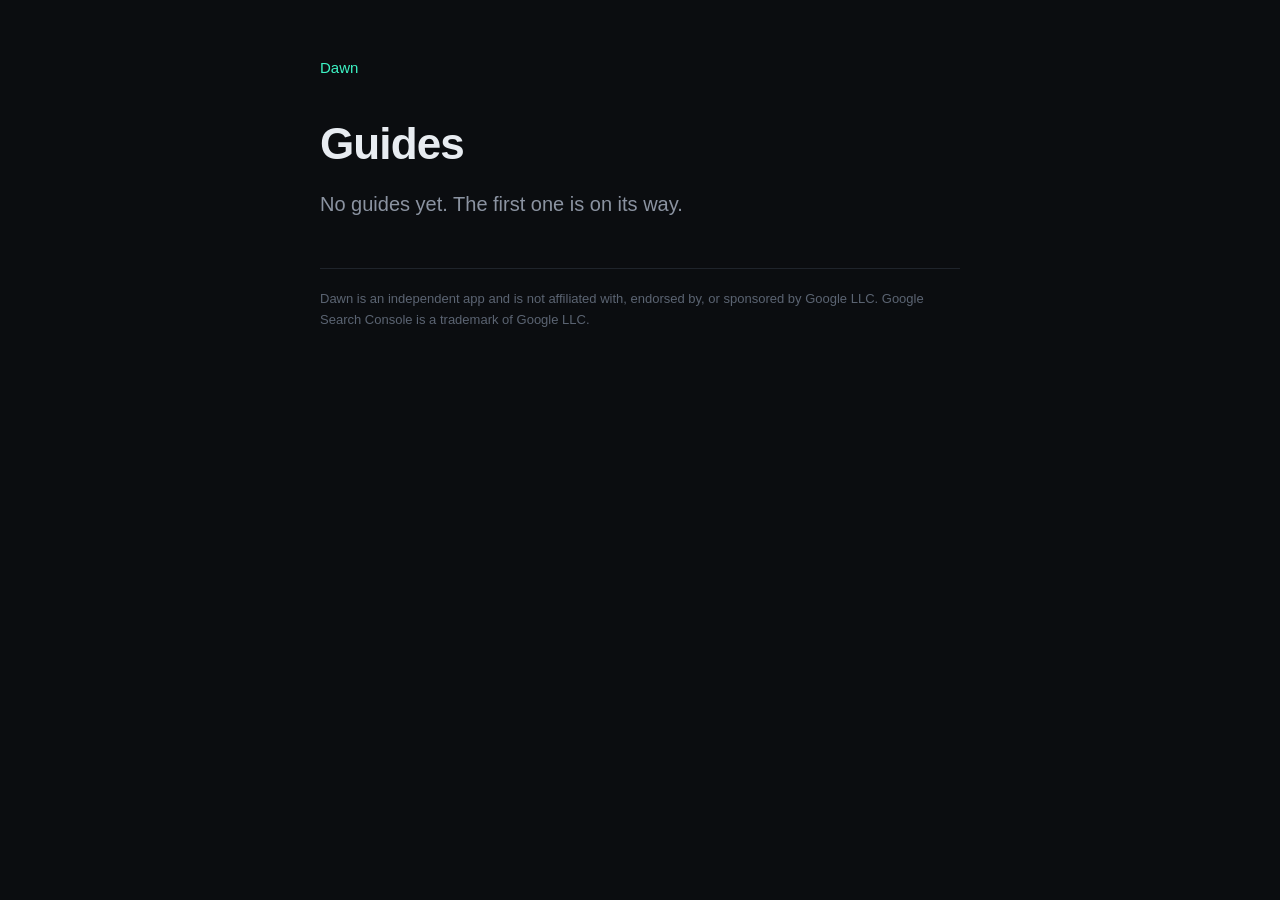
==== blog/index.html @ 06007c68 "Add blog section and sitemap Co-Authored-By: Claude Opus 5.5 <noreply@anthropic.com>" ====
<!doctype html>
<html lang="en">
<head>
<meta charset="utf-8">
<meta name="viewport" content="width=device-width, initial-scale=1">
<title>Search Console guides · Dawn</title>
<meta name="description" content="Practical guides for reading Google Search Console reports: indexing, traffic drops, CTR and more.">
<link rel="stylesheet" href="../style.css">
</head>
<body>
<main>
  <nav><a href="../">Dawn</a></nav>
  <h1>Guides</h1>
  <p class="lead">No guides yet. The first one is on its way.</p>
  <p class="note">Dawn is an independent app and is not affiliated with, endorsed by, or sponsored by Google LLC. Google Search Console is a trademark of Google LLC.</p>
</main>
</body>
</html>
---- style.css ----
:root { --bg:#0B0D10; --card:#14171C; --line:#1F242B; --ink:#E8ECF1; --ink2:#8B93A1; --ink3:#5B6472; --teal:#3DF2C4; }
* { box-sizing: border-box; }
html { -webkit-text-size-adjust: 100%; }
body { margin:0; background:var(--bg); color:var(--ink); font:17px/1.6 -apple-system, BlinkMacSystemFont, "Segoe UI", Roboto, Helvetica, Arial, sans-serif; }
main { max-width: 680px; margin: 0 auto; padding: 56px 20px 80px; }
a { color: var(--teal); text-decoration: none; }
a:hover { text-decoration: underline; }
.mark { width:56px; height:56px; position:relative; overflow:hidden; margin-bottom:20px; }
.mark::before { content:""; position:absolute; left:14px; top:8px; width:28px; height:28px; border-radius:50%; background:var(--teal); }
.mark::after { content:""; position:absolute; left:0; right:0; bottom:0; height:22px; background:var(--bg); border-top:2.5px solid var(--teal); }
h1 { font-size: 44px; line-height:1.1; margin: 0 0 12px; letter-spacing:-0.02em; }
h2 { font-size: 22px; margin: 44px 0 10px; }
h3 { font-size: 17px; margin: 28px 0 6px; }
p, li { color: var(--ink2); }
p.lead { font-size: 20px; color: var(--ink2); max-width: 30em; }
ul { padding-left: 20px; }
.cards { display:grid; gap:12px; margin-top:28px; }
.card { background:var(--card); border:1px solid var(--line); border-radius:16px; padding:18px 20px; }
.card strong { color: var(--ink); display:block; margin-bottom:4px; }
.card span { color: var(--ink2); font-size: 15px; }
.note { font-size: 13px; color: var(--ink3); margin-top: 48px; border-top:1px solid var(--line); padding-top:20px; }
nav { font-size: 15px; margin-bottom: 40px; }
nav a { margin-right: 18px; }
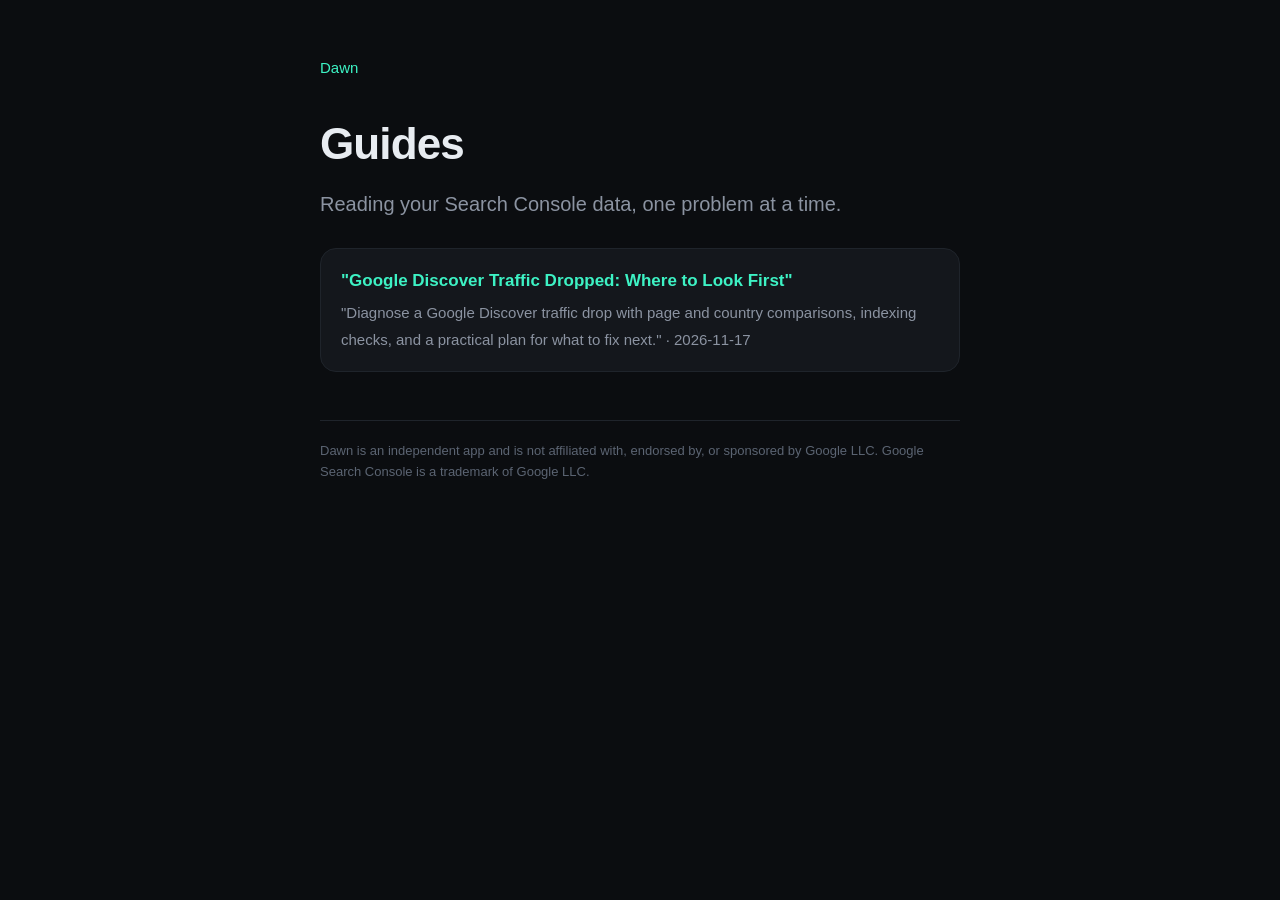
==== commit b646f454: "Blog: "Google Discover Traffic Dropped: Where to Look First"" ====
--- a/blog/index.html
+++ b/blog/index.html
@@ -11,7 +11,10 @@
 <main>
   <nav><a href="../">Dawn</a></nav>
   <h1>Guides</h1>
-  <p class="lead">No guides yet. The first one is on its way.</p>
+  <p class="lead">Reading your Search Console data, one problem at a time.</p>
+  <div class="cards">
+    <div class="card"><strong><a href="google-discover-traffic-dropped-where-to-look-first/">&quot;Google Discover Traffic Dropped: Where to Look First&quot;</a></strong><span>&quot;Diagnose a Google Discover traffic drop with page and country comparisons, indexing checks, and a practical plan for what to fix next.&quot; · 2026-11-17</span></div>
+  </div>
   <p class="note">Dawn is an independent app and is not affiliated with, endorsed by, or sponsored by Google LLC. Google Search Console is a trademark of Google LLC.</p>
 </main>
 </body>
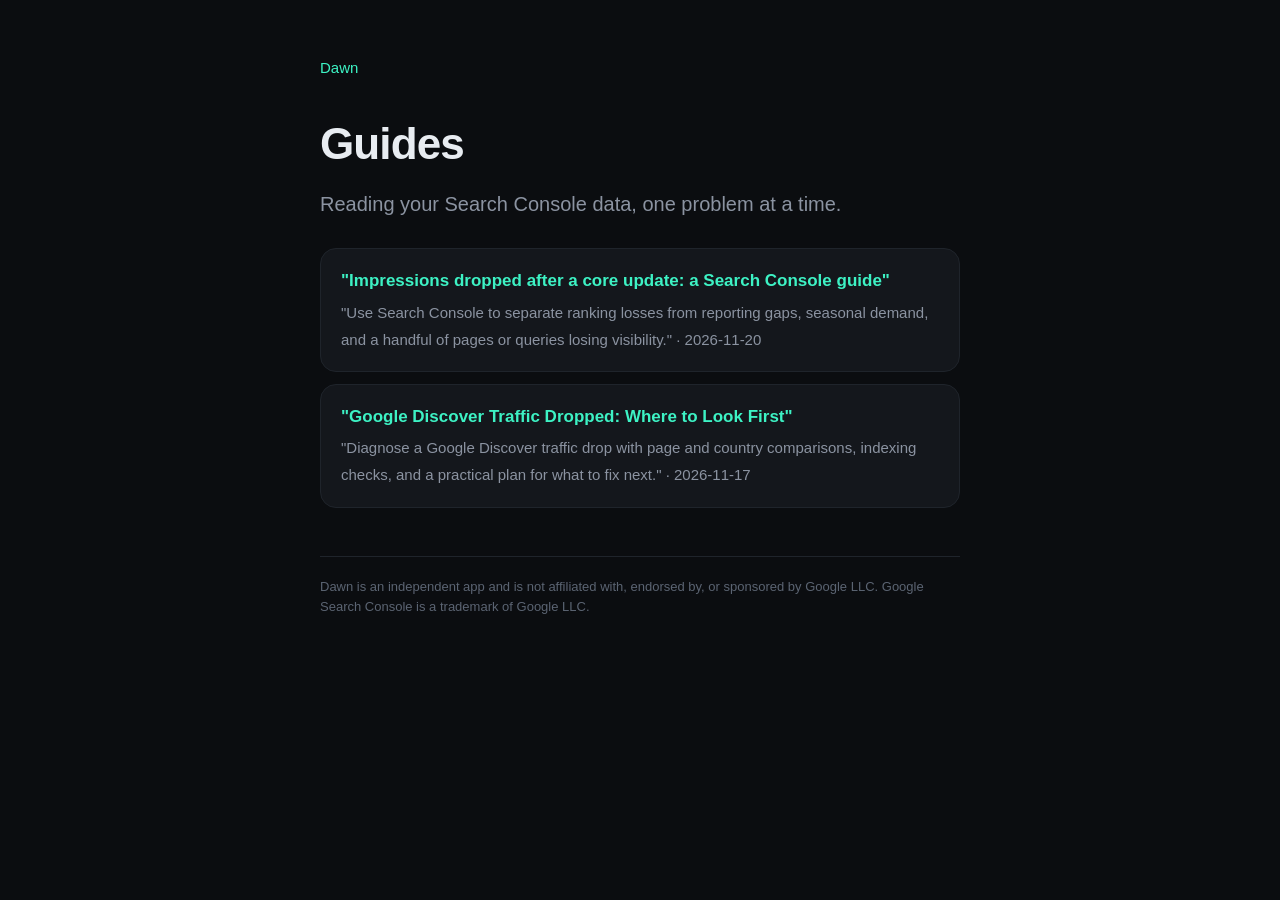
==== commit 786f7f19: "Blog: "Impressions dropped after a core update: a Search Console guide"" ====
--- a/blog/index.html
+++ b/blog/index.html
@@ -13,6 +13,7 @@
   <h1>Guides</h1>
   <p class="lead">Reading your Search Console data, one problem at a time.</p>
   <div class="cards">
+    <div class="card"><strong><a href="impressions-drop-after-core-update/">&quot;Impressions dropped after a core update: a Search Console guide&quot;</a></strong><span>&quot;Use Search Console to separate ranking losses from reporting gaps, seasonal demand, and a handful of pages or queries losing visibility.&quot; · 2026-11-20</span></div>
     <div class="card"><strong><a href="google-discover-traffic-dropped-where-to-look-first/">&quot;Google Discover Traffic Dropped: Where to Look First&quot;</a></strong><span>&quot;Diagnose a Google Discover traffic drop with page and country comparisons, indexing checks, and a practical plan for what to fix next.&quot; · 2026-11-17</span></div>
   </div>
   <p class="note">Dawn is an independent app and is not affiliated with, endorsed by, or sponsored by Google LLC. Google Search Console is a trademark of Google LLC.</p>
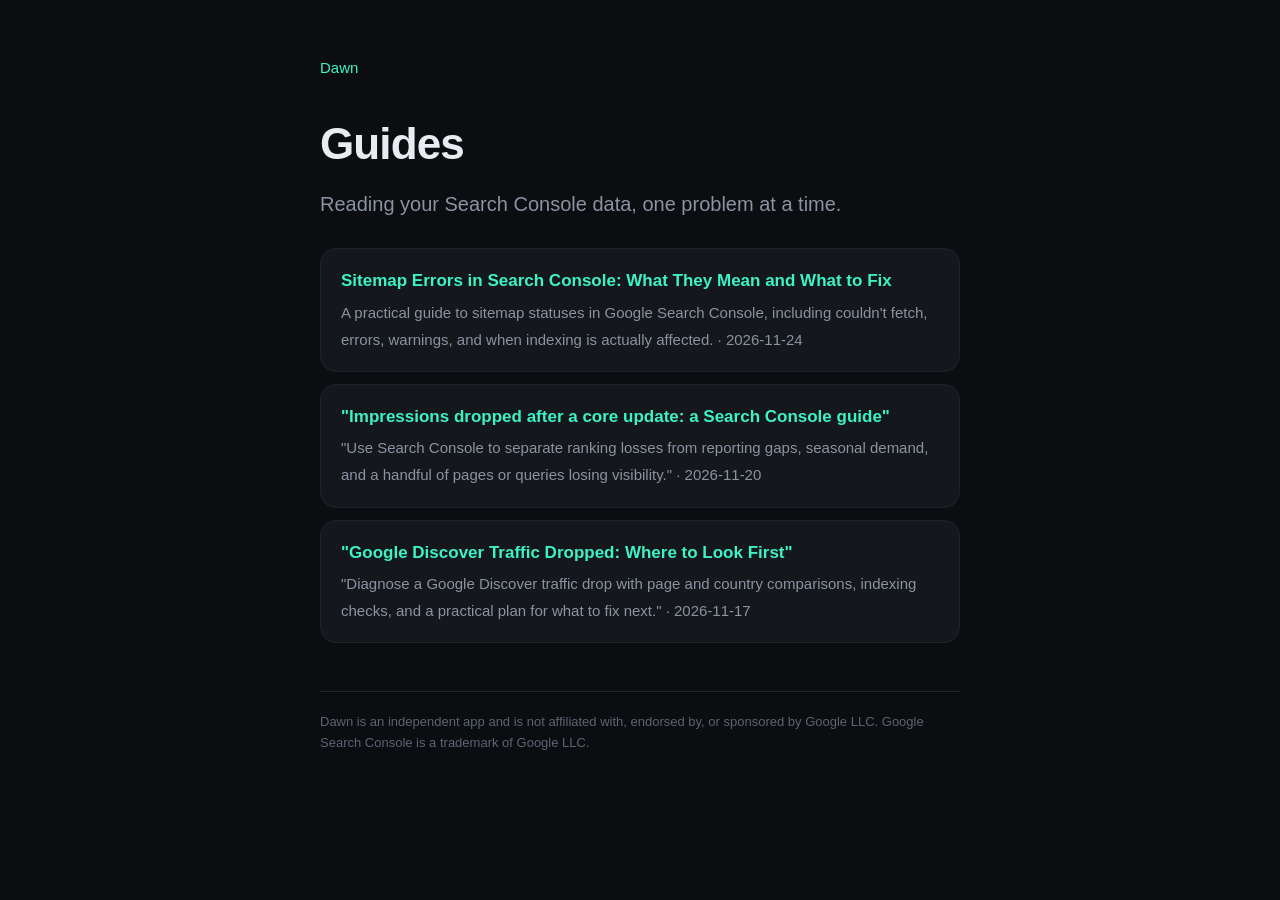
==== commit 208d933c: "Blog: Sitemap Errors in Search Console: What They Mean and What to Fix" ====
--- a/blog/index.html
+++ b/blog/index.html
@@ -13,6 +13,7 @@
   <h1>Guides</h1>
   <p class="lead">Reading your Search Console data, one problem at a time.</p>
   <div class="cards">
+    <div class="card"><strong><a href="sitemap-errors-search-console-couldnt-fetch/">Sitemap Errors in Search Console: What They Mean and What to Fix</a></strong><span>A practical guide to sitemap statuses in Google Search Console, including couldn&#x27;t fetch, errors, warnings, and when indexing is actually affected. · 2026-11-24</span></div>
     <div class="card"><strong><a href="impressions-drop-after-core-update/">&quot;Impressions dropped after a core update: a Search Console guide&quot;</a></strong><span>&quot;Use Search Console to separate ranking losses from reporting gaps, seasonal demand, and a handful of pages or queries losing visibility.&quot; · 2026-11-20</span></div>
     <div class="card"><strong><a href="google-discover-traffic-dropped-where-to-look-first/">&quot;Google Discover Traffic Dropped: Where to Look First&quot;</a></strong><span>&quot;Diagnose a Google Discover traffic drop with page and country comparisons, indexing checks, and a practical plan for what to fix next.&quot; · 2026-11-17</span></div>
   </div>
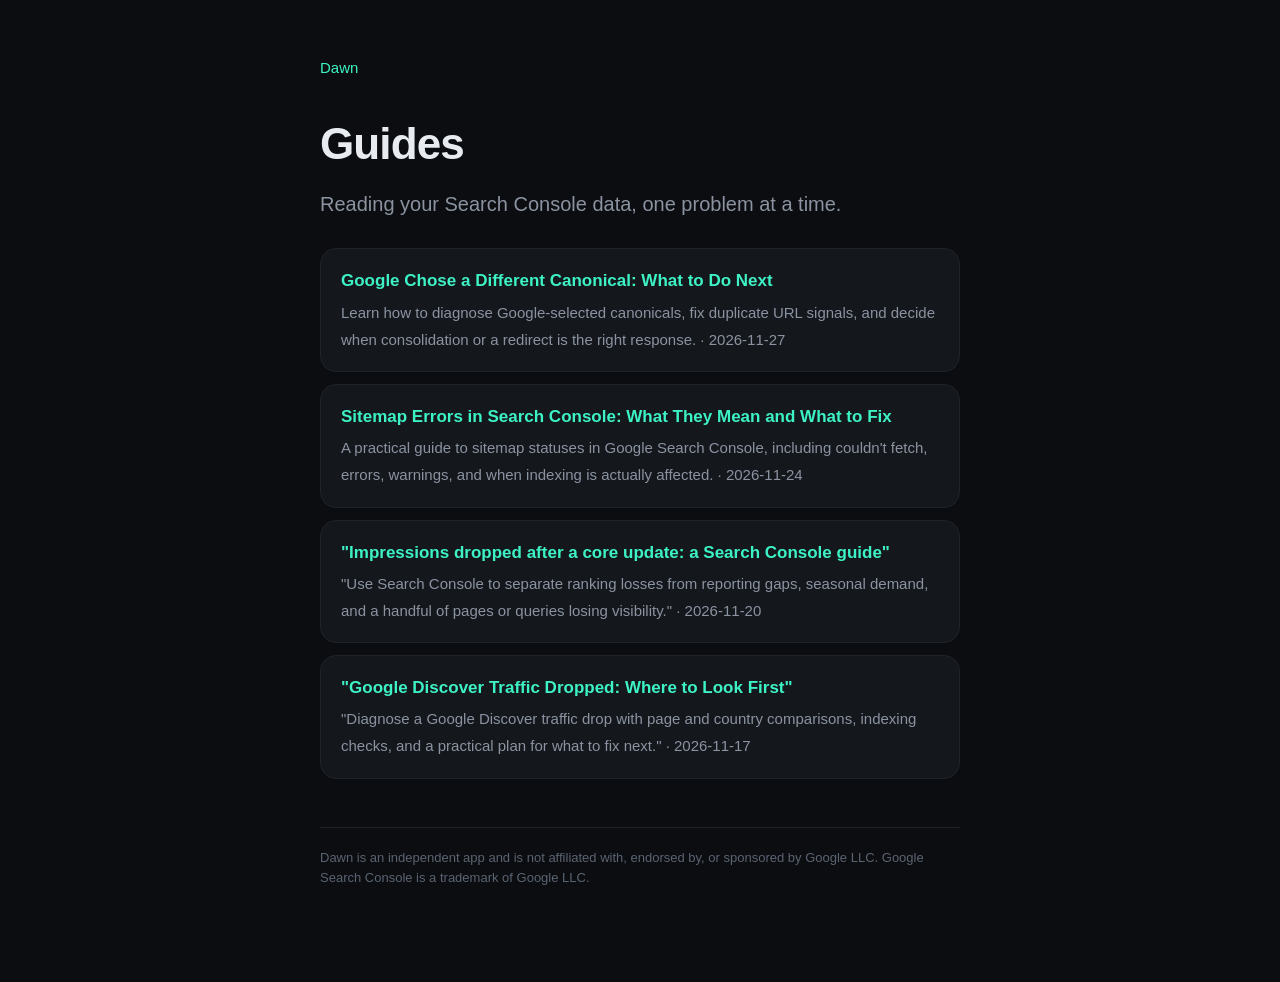
==== commit aadcac12: "Blog: Google Chose a Different Canonical: What to Do Next" ====
--- a/blog/index.html
+++ b/blog/index.html
@@ -13,6 +13,7 @@
   <h1>Guides</h1>
   <p class="lead">Reading your Search Console data, one problem at a time.</p>
   <div class="cards">
+    <div class="card"><strong><a href="google-chose-different-canonical-what-to-do-next/">Google Chose a Different Canonical: What to Do Next</a></strong><span>Learn how to diagnose Google-selected canonicals, fix duplicate URL signals, and decide when consolidation or a redirect is the right response. · 2026-11-27</span></div>
     <div class="card"><strong><a href="sitemap-errors-search-console-couldnt-fetch/">Sitemap Errors in Search Console: What They Mean and What to Fix</a></strong><span>A practical guide to sitemap statuses in Google Search Console, including couldn&#x27;t fetch, errors, warnings, and when indexing is actually affected. · 2026-11-24</span></div>
     <div class="card"><strong><a href="impressions-drop-after-core-update/">&quot;Impressions dropped after a core update: a Search Console guide&quot;</a></strong><span>&quot;Use Search Console to separate ranking losses from reporting gaps, seasonal demand, and a handful of pages or queries losing visibility.&quot; · 2026-11-20</span></div>
     <div class="card"><strong><a href="google-discover-traffic-dropped-where-to-look-first/">&quot;Google Discover Traffic Dropped: Where to Look First&quot;</a></strong><span>&quot;Diagnose a Google Discover traffic drop with page and country comparisons, indexing checks, and a practical plan for what to fix next.&quot; · 2026-11-17</span></div>
